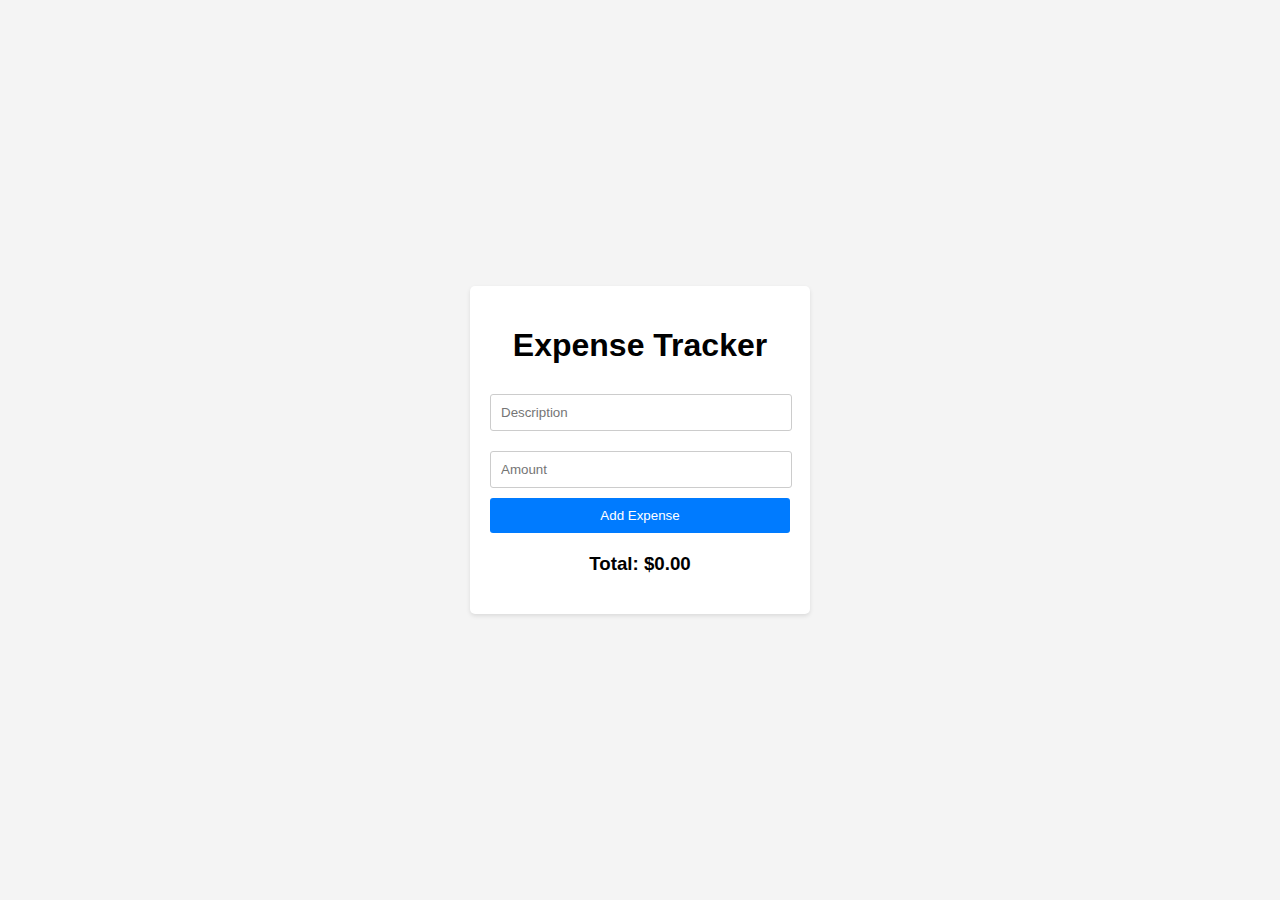
==== index.html @ c4ec7c53 "changed done on the files" ====
<!DOCTYPE html>
<html lang="en">
<head>
    <meta charset="UTF-8">
    <meta name="viewport" content="width=device-width, initial-scale=1.0">
    <title>Expense Tracker</title>
    <link rel="stylesheet" href="style.css">
</head>
<body>
    <div class="container">
        <h1>Expense Tracker</h1>
        <form id="expense-form">
            <input type="text" id="description" placeholder="Description" required>
            <input type="number" id="amount" placeholder="Amount" required>
            <button type="submit">Add Expense</button>
        </form>
        <ul id="expense-list"></ul>
        <h3>Total: $<span id="total-amount">0</span></h3>
    </div>
    <script src="index.js"></script>
</body>
</html>
---- style.css ----
/* style.css */
body {
    font-family: Arial, sans-serif;
    background-color: #f4f4f4;
    display: flex;
    justify-content: center;
    align-items: center;
    height: 100vh;
    margin: 0;
}

.container {
    background-color: #fff;
    padding: 20px;
    border-radius: 5px;
    box-shadow: 0 2px 4px rgba(0, 0, 0, 0.1);
    width: 300px;
    text-align: center;
}

h1 {
    margin-bottom: 20px;
}

form {
    margin-bottom: 20px;
}

input {
    width: calc(100% - 20px);
    padding: 10px;
    margin: 10px 0;
    border: 1px solid #ccc;
    border-radius: 3px;
}

button {
    width: 100%;
    padding: 10px;
    background-color: #007bff;
    color: white;
    border: none;
    border-radius: 3px;
    cursor: pointer;
}

button:hover {
    background-color: #0056b3;
}

ul {
    list-style-type: none;
    padding: 0;
}

li {
    background-color: #f9f9f9;
    margin: 10px 0;
    padding: 10px;
    border: 1px solid #ccc;
    border-radius: 3px;
    display: flex;
    justify-content: space-between;
}

h3 {
    margin-top: 20px;
}
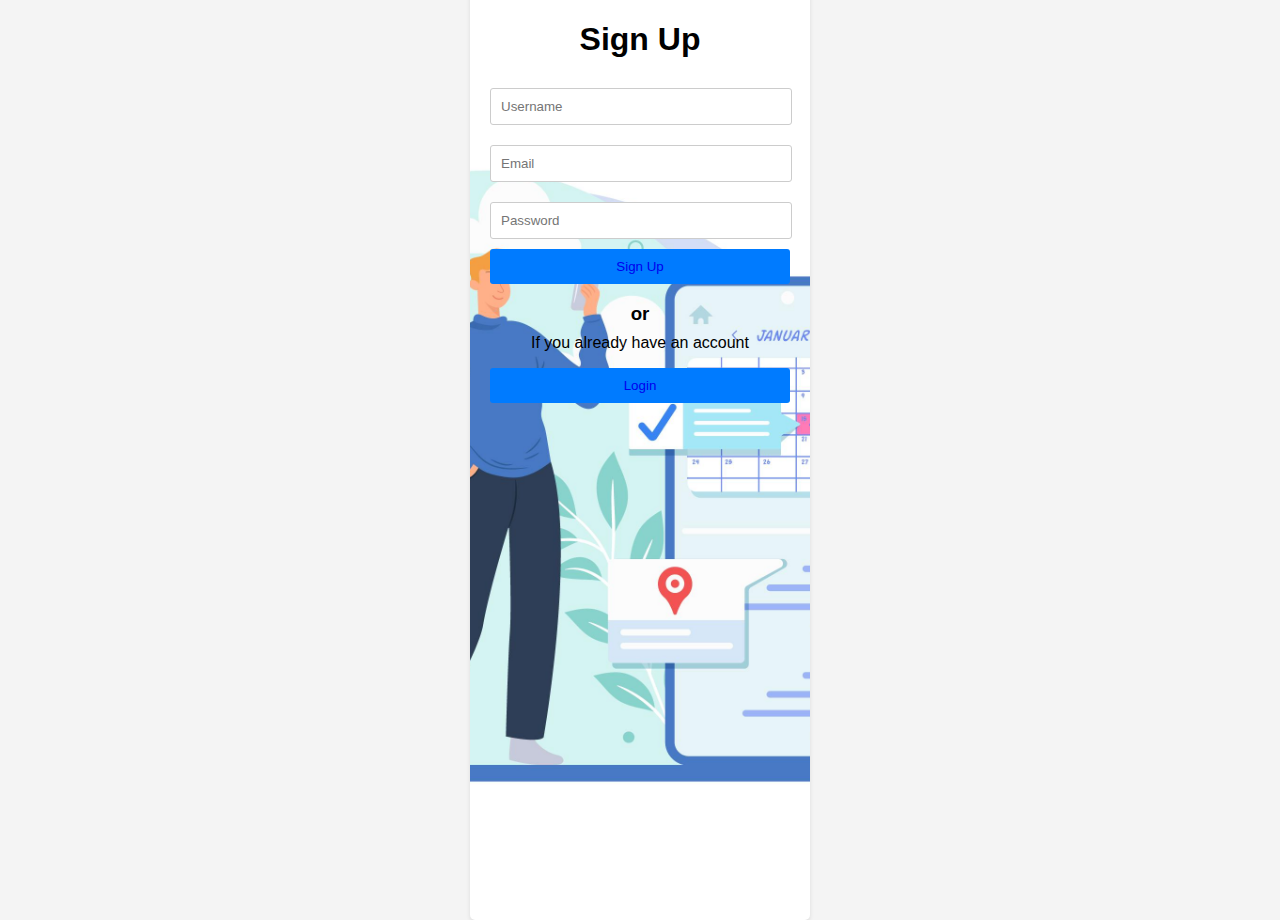
==== commit f405fc75: "again main fie was changed due to same reason" ====
--- a/index.html
+++ b/index.html
@@ -3,20 +3,26 @@
 <head>
     <meta charset="UTF-8">
     <meta name="viewport" content="width=device-width, initial-scale=1.0">
-    <title>Expense Tracker</title>
-    <link rel="stylesheet" href="style.css">
+    <title>Sign Up</title>
+    <link rel="stylesheet" href="style1.css">
 </head>
 <body>
     <div class="container">
-        <h1>Expense Tracker</h1>
-        <form id="expense-form">
-            <input type="text" id="description" placeholder="Description" required>
-            <input type="number" id="amount" placeholder="Amount" required>
-            <button type="submit">Add Expense</button>
+        <h1>Sign Up</h1>
+        <form id="signup-form" action="Loginpage.html">
+            <input type="text" id="username" placeholder="Username" required>
+            <input type="email" id="email" placeholder="Email" required>
+            <input type="password" id="password" placeholder="Password" required>
+            <button type="submit" ><a href="Loginpage.html">Sign Up</a></button>
+            <h3>or</h3>
+            <p id="para">
+                If you already have an 
+                account
+            </p>
+            <button><a href="Loginpage.html">Login</a></button>
         </form>
-        <ul id="expense-list"></ul>
-        <h3>Total: $<span id="total-amount">0</span></h3>
+        <div id="message"></div>
     </div>
-    <script src="index.js"></script>
+    <script src="index1.js"></script>
 </body>
 </html>
--- a/style1.css
+++ b/style1.css
@@ -0,0 +1,68 @@
+/* style.css */
+body {
+    font-family: Arial, sans-serif;
+    background-color: #f4f4f4;
+    display: flex;
+    justify-content: center;
+    align-items: center;
+    height: 100vh;
+    margin: 0;
+}
+
+.container {
+    background-color: #fff;
+    padding: 20px;
+    border-radius: 5px;
+    box-shadow: 0 2px 4px rgba(0, 0, 0, 0.1);
+    width: 300px;
+    text-align: center;
+}
+
+h1 {
+    margin-bottom: 20px;
+}
+
+form {
+    margin-bottom: 20px;
+}
+
+input {
+    width: calc(100% - 20px);
+    padding: 10px;
+    margin: 10px 0;
+    border: 1px solid #ccc;
+    border-radius: 3px;
+}
+
+button {
+    width: 100%;
+    padding: 10px;
+    background-color: #007bff;
+    color: white;
+    border: none;
+    border-radius: 3px;
+    cursor: pointer;
+}
+
+button:hover {
+    background-color: #0056b3;
+}
+
+#message {
+    margin-top: 20px;
+    color: green;
+}
+div.container{
+    background-image:url('pic1.jpg') ;
+    background-repeat:no-repeat;
+    background-position:center;
+    background-size:cover;
+    max-width:max(90vw,1000px);
+    height:100vh;
+}
+a{
+    text-decoration:none;
+}
+p#para{
+    margin-top:-10px
+}